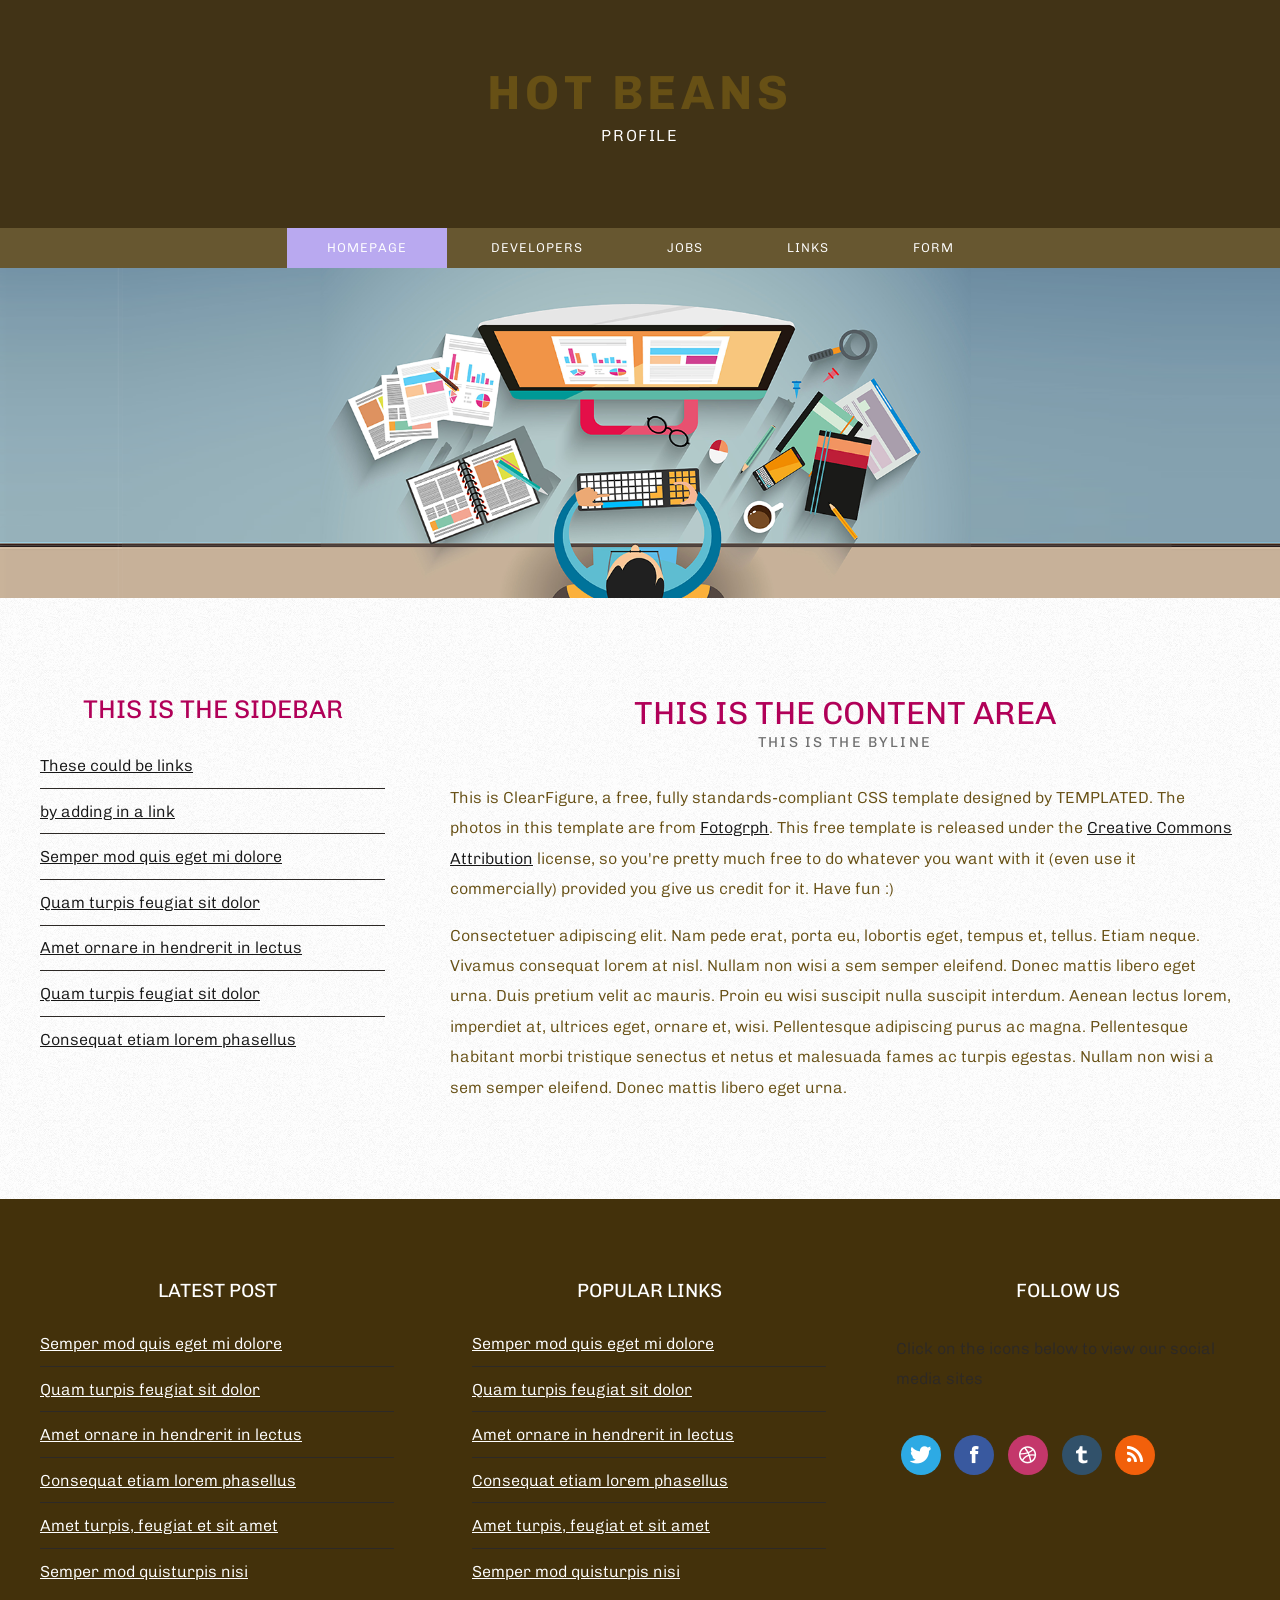
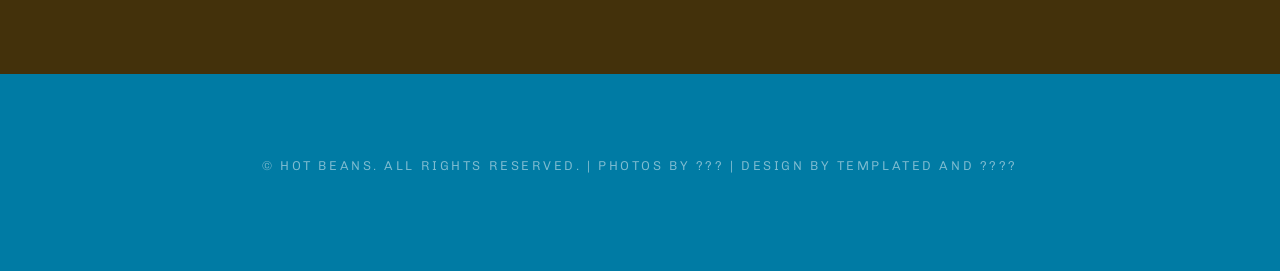
==== index.html @ 42147d0a "Add files via upload" ====
<!DOCTYPE html>
<!--
Design by TEMPLATED
http://templated.co
Released for free under the Creative Commons Attribution License

Name       : ClearFigure 
Description: A two-column, fixed-width design with dark color scheme.
Version    : 1.0
Released   : 20140310
-->
<html lang="en">
<head>
<meta http-equiv="Content-Type" content="text/html; charset=utf-8">
<title>HotBeans</title>
<meta name="keywords" content="Web Design">
<meta name="description" content="Hot Beans Website for web developers">
<link href="http://fonts.googleapis.com/css?family=Chivo:400,900" rel="stylesheet">
<link href="default.css" rel="stylesheet" type="text/css" media="all">
<link href="fonts.css" rel="stylesheet" type="text/css" media="all">
</head>
<body>
<div id="wrapper">
	<div id="header-wrapper">
		<div id="header" class="container">
			<div id="logo">
				<h1>Hot Beans</h1>
				<p>Profile</p>
			</div>
		</div>
	</div>
	<div id="menu-wrapper">
		<div id="menu" class="container">
			<ul>
				<li class="current_page_item"><a href="Developers.html">Homepage</a></li>
				<li><a href="Developers.html">Developers</a></li>
				<li><a href="Jobs.html">Jobs</a></li>
				<li><a href="Links.html">Links</a></li>
				<li><a href="Form.html">Form</a></li>
			</ul>
		</div>
		<!-- end #menu --> 
		</div>
	<div id="banner"></div>
	<div id="page" class="container">
		<div id="content">
			<div class="title">
				<h2>This is the content area</h2>
				<span class="byline">This is the byline</span> </div>
			<p>This is ClearFigure, a free, fully standards-compliant CSS template designed by TEMPLATED. The photos in this template are from <a href="http://fotogrph.com/"> Fotogrph</a>. 
				 This free template is released under the <a href="http://templated.co/license">Creative Commons Attribution</a> license, so you're pretty much free to do whatever you want with it (even use it commercially) provided you give us credit for it. Have fun :)
			</p>
			
			<p>Consectetuer adipiscing elit. Nam pede erat, porta eu, lobortis eget, tempus et, tellus. Etiam neque. Vivamus consequat lorem at nisl. Nullam non wisi a sem semper eleifend. Donec mattis libero eget urna. Duis pretium velit ac mauris. Proin eu wisi suscipit nulla suscipit interdum. Aenean lectus lorem, imperdiet at, ultrices eget, ornare et, wisi. Pellentesque adipiscing purus ac magna. Pellentesque habitant morbi tristique senectus et netus et malesuada fames ac turpis egestas.  Nullam non wisi a sem semper eleifend. Donec mattis libero eget urna. 
			</p>
		</div>
		<div id="sidebar">
			<div class="box2">
				<div class="title">
					<h2>This is the sidebar</h2>
				</div>
				<ul class="style2">
					<li><a href="#">These could be links</a></li>
					<li><a href="#">by adding in a link</a></li>
					<li><a href="#">Semper mod quis eget mi dolore</a></li>
					<li><a href="#">Quam turpis feugiat sit dolor</a></li>
					<li><a href="#">Amet ornare in hendrerit in lectus</a></li>
					<li><a href="#">Quam turpis feugiat sit dolor</a></li>
					<li><a href="#">Consequat etiam lorem phasellus</a></li>
				</ul>
			</div>
		</div>
	</div>
</div>

<div id="footer-wrapper">
	<div id="footer" class="container">
		<div id="box1">
			<div class="title">
				<h2>Latest Post</h2>
			</div>
			<ul class="style1">
				<li><a href="#">Semper mod quis eget mi dolore</a></li>
				<li><a href="#">Quam turpis feugiat sit dolor</a></li>
				<li><a href="#">Amet ornare in hendrerit in lectus</a></li>
				<li><a href="#">Consequat etiam lorem phasellus</a></li>
				<li><a href="#">Amet turpis, feugiat et sit amet</a></li>
				<li><a href="#">Semper mod quisturpis nisi</a></li>
			</ul>
		</div>
		<div id="box2">
			<div class="title">
				<h2>Popular Links</h2>
			</div>
			<ul class="style1">
				<li><a href="#">Semper mod quis eget mi dolore</a></li>
				<li><a href="#">Quam turpis feugiat sit dolor</a></li>
				<li><a href="#">Amet ornare in hendrerit in lectus</a></li>
				<li><a href="#">Consequat etiam lorem phasellus</a></li>
				<li><a href="#">Amet turpis, feugiat et sit amet</a></li>
				<li><a href="#">Semper mod quisturpis nisi</a></li>
			</ul>
		</div>
		<div id="box3">
			<div class="title">
				<h2>Follow Us</h2>
			</div>
			<p>Click on the icons below to view our social media sites</p>
			<ul class="contact">
				<li><a href="#" class="icon icon-twitter"><span>Twitter</span></a></li>
				<li><a href="#" class="icon icon-facebook"><span>Facebook</span></a></li>
				<li><a href="#" class="icon icon-dribbble"><span>Dribbble</span></a></li>
				<li><a href="#" class="icon icon-tumblr"><span>Tumblr</span></a></li>
				<li><a href="#" class="icon icon-rss"><span>Pinterest</span></a></li>
			</ul>
		</div>
	</div>
</div>

<div id="copyright" class="container">
	<p>&copy; Hot Beans. All rights reserved. | Photos by ??? | Design by TEMPLATED and ????</p>
</div>
</body>
</html>
---- default.css ----
html, body {
	height: 100%;
	
}

body {
    margin: 0px;
    padding: 0px;
    background-color: #007BA4;
    font-family: 'Chivo', sans-serif;
    font-size: 12pt;
    font-weight: 300;
    color: #675015;
}


h1, h2, h3 {
	margin: 0;
	padding: 0;
}

p, ol, ul {
	margin-top: 0px;
}

p {
	line-height: 190%;
}

a {
	color: #171717;
}

a:hover {
	text-decoration: none;
}

a img {
	border: none;
}

	.image
	{
		display: inline-block;
	}
	
		.image img
		{
			display: block;
			width: 100%;
		}

	.image-full
	{
		display: block;
		width: 100%;
		margin: 0 0 2em 0;
	}
	
	.image-left
	{
		float: left;
		margin: 0 2em 2em 0;
	}
	
	.image-centered
	{
		display: block;
		margin: 0 0 2em 0;
	}

		.image-centered img
		{
			margin: 0 auto;
			width: auto;
		}

hr {
	display: none;
}


/*********************************************************************************/
/* List Styles                                                                   */
/*********************************************************************************/

	ul.style1
	{
		margin: 0;
		padding: 0;
		list-style: none;
	}
	
	ul.style1 li
	{
		border-top: solid 1px #2D2926;
		padding: 0.80em 0;
	}
	
	ul.style1 li:first-child
	{
		border-top: 0;
		padding-top: 0;
	}

	ul.style2
	{
		margin: 0;
		padding: 0;
		list-style: none;
	}
	
	ul.style2 li
	{
		border-top: solid 1px #2D2926;
		padding: 0.80em 0;
	}
	
	ul.style2 li:first-child
	{
		border-top: 0;
		padding-top: 0;
	}

/*********************************************************************************/
/* Social Icon Styles                                                            */
/*********************************************************************************/

	ul.contact
	{
		margin: 0;
		padding: 1.5em 0em 2.5em 0em;
		list-style: none;
	}
	
	ul.contact li
	{
		display: inline-block;
		padding: 0em 0.30em;
		font-size: 1em;
	}
	
	ul.contact li span
	{
		display: none;
		margin: 0;
		padding: 0;
	}
	
	ul.contact li a
	{
		color: #FFF;
	}
	
	ul.contact li a:before
	{
		display: inline-block;
		background: #3f3f3f;
		width: 40px;
		height: 40px;
		line-height: 40px;
		border-radius: 20px;
		text-align: center;
		color: #FFFFFF;
	}
	
	ul.contact li a.icon-twitter:before { background: #2DAAE4; }
	ul.contact li a.icon-facebook:before { background: #39599F; }
	ul.contact li a.icon-dribbble:before { background: #C4376B;	}
	ul.contact li a.icon-tumblr:before { background: #31516A; }
	ul.contact li a.icon-rss:before { background: #F2600B; }


/*********************************************************************************/
/* Heading Titles                                                                */
/*********************************************************************************/

	.title
	{
    margin-bottom: 2em;
    text-transform: uppercase;
    text-align: center;
	}

	.title h2
	{
		font-weight: 400;
		font-size: 2em;
		color: #B10058;
	}
	
	.title .byline
	{
		letter-spacing: 0.15em;
		text-transform: uppercase;
		font-weight: 400;
		font-size: 0.90em;
		color: #6F6F6F;
	}

/** WRAPPER */

#wrapper {
	background: #FFFFFF url(images/bg01.png) repeat;
}

#footer-wrapper
{
	background: #0F0F0F;
}

.container {
	width: 1200px;
	margin: 0px auto;
}

.clearfix {
	clear: both;
}


/*********************************************************************************/
/* Wrappers                                                                      */
/*********************************************************************************/

#header-wrapper
{
    overflow: hidden;
    background-size: 100%;
    padding: 2em 0em 2em 0em;
    background-color: #413316;
}


/*********************************************************************************/
/* Header                                                                        */
/*********************************************************************************/

	#header 
	{
		position: relative;
		overflow: hidden;
		text-align: center;
	}

/*********************************************************************************/
/* Logo                                                                          */
/*********************************************************************************/

	#logo 
	{
		width: 500px;
		height: 100px;
		margin: 0 auto;
		padding: 2em 0em;
		text-transform: uppercase;
	}
	
	#logo h1
	{
		letter-spacing: 0.10em;
		font-size: 3em;
	}
	
	#logo p 
	{
		letter-spacing: 0.10em;
		color: #FFF;
	}
	

/*********************************************************************************/
/* Banner                                                                        */
/*********************************************************************************/

	#banner 
	{
    overflow: hidden;
    height: 330px;
    background-repeat: no-repeat;
    background-position: 0px -27px;
    background-image: url(images/banner5.png);
    background-size: cover;
	}
	
	#banner .image
	{
	}
	

/** MENU */

#menu-wrapper
{
    background-color: #675730;
    max-height: 40px;
}

#menu {
	overflow: hidden;
	height: 100px;
}

#menu ul {
    margin: 0;
    padding: 0px 0px 0px 0px;
    list-style: none;
    line-height: normal;
    text-align: center;
    max-height: 40px;
}

#menu li {
    display: inline-block;
    max-height: 40px;
}

#menu a {
    display: block;
    letter-spacing: 1px;
    padding: 0px 40px;
    text-decoration: none;
    text-align: center;
    text-transform: uppercase;
    font-size: 0.80em;
    line-height: 40px;
    border: none;
    color: #FFF;
    max-height: 40px;
}

#menu a:hover, #menu .current_page_item a {
	text-decoration: none;
}

#menu .current_page_item a {
	background: #B9A9F0;
}

/** PAGE */

#page
{
	position: relative;
	overflow: hidden;
	padding: 6em 0em 5em 0em;
}

/** CONTENT */

#content
{
	float: right;
	width: 790px;
}

/*********************************************************************************/
/* Sidebar                                                                       */
/*********************************************************************************/

	#sidebar
	{
		float: left;
		width: 345px;
	}
	
	#sidebar .title h2
	{
		font-size: 1.6em;
	}
	
	#sidebar .box1
	{
		margin-bottom: 3em;
	}


/*********************************************************************************/
/* Copyright                                                                     */
/*********************************************************************************/

	#copyright
	{
		overflow: hidden;
		padding: 5em 0em;
		text-align: center;
	}
	
	#copyright p
	{
		letter-spacing: 0.20em;
		text-align: center;
		text-transform: uppercase;
		font-size: 0.80em;
		color: rgba(255,255,255,.5);
	}
	
	#copyright a
	{
		text-decoration: none;
		color: rgba(255,255,255,.7);
	}

/*********************************************************************************/
/* Welcome                                                                       */
/*********************************************************************************/

	#welcome
	{
		overflow: hidden;
		padding: 5em 0em;
		border-bottom: 1px solid #E5E5E5;
		text-align: center;
	}
	
	#welcome h2
	{
		letter-spacing: 0.20em;
		text-transform: uppercase;
		font-size: 2.6em;
	}
	
	#welcome p
	{
		font-size: 1.3em;
	}

	#welcome .byline
	{
		display: block;
		padding: 0em 0em 1.5em 0em;
		letter-spacing: 0.15em;
		text-transform: uppercase;
		font-weight: 400;
		font-size: 1.2em;
		color: #6F6F6F;
	}

/*********************************************************************************/
/* Portfolio                                                                     */
/*********************************************************************************/

	#portfolio-wrapper
	{
		background: rgba(0,0,0,.04);
		padding: 6em 0em;
		color: rgba(255,255,255,.7);
	}
	
	#portfolio
	{
		overflow: hidden;
	}
	
	#portfolio .title h2
	{
		font-size: 1.2em;
		color: #FFF;
	}

	#portfolio .byline
	{
		font-size: 1em;
		color: #EEA7C1;
	}
	
	
	.column
	{
		width: 282px;
	}
	
.column {
    float: left;
    margin-right: 18px;
	}
	
	
/*********************************************************************************/
/* Footer                                                                        */
/*********************************************************************************/
	
	#footer-wrapper
	{
		overflow: hidden;
		padding: 5em 0em;
		background: #43310B;
	}

	#footer
	{
		color: #2D2926;
	}
	
	#footer .title h2
	{
		font-weight: 400;
		font-size: 1.2em;
		color: #FFFFFF;
	}

	#footer .title
	{
		border-color: #2D2926 !important;
	}
	
	#footer .style1 li
	{
		border-color: #2D2926 !important;
	}
	
	#footer .style1 a
	{
		font-size:1em;
		color: #FFFFFF;
	}
	
	#box1
	{
		float: left;
		width: 354px;
		margin-right: 24px;
		padding-right: 30px;
	}
	
	#box2
	{
		float: left;
		width: 354px;
		margin-left: 24px;
		padding-right: 30px;
	}
	
	#box3
	{
		float: right;
		width: 344px;
		padding-left: 40px;
	}

















	ul li a {
}
.column p {
    text-align: center;
}
.column .button {
    /* [disabled]text-align: center; */
    margin-left: 0px;
    position: relative;
    left: 30px;
}
---- fonts.css ----
@charset 'UTF-8';

@font-face
{
	font-family: 'FontAwesome';
	src: url('fonts/fontawesome-webfont.eot?v=3.0.1');
	src: url('fonts/fontawesome-webfont.eot?#iefix&v=3.0.1') format('embedded-opentype'),
	     url('fonts/fontawesome-webfont.woff?v=3.0.1') format('woff'),
	     url('fonts/fontawesome-webfont.ttf?v=3.0.1') format('truetype'),
	     url('fonts/fontawesome-webfont.svg#FontAwesome') format('svg');
	font-weight: normal;
	font-style: normal;
}

@font-face
{
	font-family: 'Font-Awesome-Social';
	src: url('fonts/fontawesome-social-webfont.eot');
	src: url('fonts/fontawesome-social-webfont.eot?#iefix') format('embedded-opentype'),
	     url('fonts/fontawesome-social-webfont.woff') format('woff'),
		 url('fonts/fontawesome-social-webfont.ttf') format('truetype'),
		 url('fonts/fontawesome-social-webfont.svg#Font-Awesome-More') format('svg');
	font-weight: normal;
	font-style: normal;
}

/*********************************************************************************/
/* Icons                                                                         */
/*********************************************************************************/

	/*
		Powered by:
		
		Font Awesome (http://fortawesome.github.com/Font-Awesome/)
		Font Awesome More (http://gregoryloucas.github.com/Font-Awesome-More/)
	*/

	.icon
	{
		text-decoration: none;
	}

		.icon:before
		{
			font-size: 1.25em;
			text-decoration: none;
			font-family: FontAwesome;
			font-weight: normal;
			font-style: normal;
			-webkit-text-rendering: optimizeLegibility;
			-moz-text-rendering: optimizeLegibility;
			-ms-text-rendering: optimizeLegibility;
			-o-text-rendering: optimizeLegibility;
			text-rendering: optimizeLegibility;
			-webkit-font-smoothing: antialiased;
			-moz-font-smoothing: antialiased;
			-ms-font-smoothing: antialiased;
			-o-font-smoothing: antialiased;
			font-smoothing: antialiased;
			-webkit-font-feature-settings: "liga" 1, "dlig" 1;
			-moz-font-feature-settings: "liga=1, dlig=1";
			-ms-font-feature-settings: "liga" 1, "dlig" 1;
			-o-font-feature-settings: "liga" 1, "dlig" 1;
			font-feature-settings: "liga" 1, "dlig" 1;
		}

		.icon-glass:before                { content: "\f000"; }
		.icon-music:before                { content: "\f001"; }
		.icon-search:before               { content: "\f002"; }
		.icon-envelope:before             { content: "\f003"; }
		.icon-heart:before                { content: "\f004"; }
		.icon-star:before                 { content: "\f005"; }
		.icon-star-empty:before           { content: "\f006"; }
		.icon-user:before                 { content: "\f007"; }
		.icon-film:before                 { content: "\f008"; }
		.icon-th-large:before             { content: "\f009"; }
		.icon-th:before                   { content: "\f00a"; }
		.icon-th-list:before              { content: "\f00b"; }
		.icon-ok:before                   { content: "\f00c"; }
		.icon-remove:before               { content: "\f00d"; }
		.icon-zoom-in:before              { content: "\f00e"; }

		.icon-zoom-out:before             { content: "\f010"; }
		.icon-off:before                  { content: "\f011"; }
		.icon-signal:before               { content: "\f012"; }
		.icon-cog:before                  { content: "\f013"; }
		.icon-trash:before                { content: "\f014"; }
		.icon-home:before                 { content: "\f015"; }
		.icon-file:before                 { content: "\f016"; }
		.icon-time:before                 { content: "\f017"; }
		.icon-road:before                 { content: "\f018"; }
		.icon-download-alt:before         { content: "\f019"; }
		.icon-download:before             { content: "\f01a"; }
		.icon-upload:before               { content: "\f01b"; }
		.icon-inbox:before                { content: "\f01c"; }
		.icon-play-circle:before          { content: "\f01d"; }
		.icon-repeat:before               { content: "\f01e"; }

		/* \f020 doesn't work in Safari. all shifted one down */
		.icon-refresh:before              { content: "\f021"; }
		.icon-list-alt:before             { content: "\f022"; }
		.icon-lock:before                 { content: "\f023"; }
		.icon-flag:before                 { content: "\f024"; }
		.icon-headphones:before           { content: "\f025"; }
		.icon-volume-off:before           { content: "\f026"; }
		.icon-volume-down:before          { content: "\f027"; }
		.icon-volume-up:before            { content: "\f028"; }
		.icon-qrcode:before               { content: "\f029"; }
		.icon-barcode:before              { content: "\f02a"; }
		.icon-tag:before                  { content: "\f02b"; }
		.icon-tags:before                 { content: "\f02c"; }
		.icon-book:before                 { content: "\f02d"; }
		.icon-bookmark:before             { content: "\f02e"; }
		.icon-print:before                { content: "\f02f"; }

		.icon-camera:before               { content: "\f030"; }
		.icon-font:before                 { content: "\f031"; }
		.icon-bold:before                 { content: "\f032"; }
		.icon-italic:before               { content: "\f033"; }
		.icon-text-height:before          { content: "\f034"; }
		.icon-text-width:before           { content: "\f035"; }
		.icon-align-left:before           { content: "\f036"; }
		.icon-align-center:before         { content: "\f037"; }
		.icon-align-right:before          { content: "\f038"; }
		.icon-align-justify:before        { content: "\f039"; }
		.icon-list:before                 { content: "\f03a"; }
		.icon-indent-left:before          { content: "\f03b"; }
		.icon-indent-right:before         { content: "\f03c"; }
		.icon-facetime-video:before       { content: "\f03d"; }
		.icon-picture:before              { content: "\f03e"; }

		.icon-pencil:before               { content: "\f040"; }
		.icon-map-marker:before           { content: "\f041"; }
		.icon-adjust:before               { content: "\f042"; }
		.icon-tint:before                 { content: "\f043"; }
		.icon-edit:before                 { content: "\f044"; }
		.icon-share:before                { content: "\f045"; }
		.icon-check:before                { content: "\f046"; }
		.icon-move:before                 { content: "\f047"; }
		.icon-step-backward:before        { content: "\f048"; }
		.icon-fast-backward:before        { content: "\f049"; }
		.icon-backward:before             { content: "\f04a"; }
		.icon-play:before                 { content: "\f04b"; }
		.icon-pause:before                { content: "\f04c"; }
		.icon-stop:before                 { content: "\f04d"; }
		.icon-forward:before              { content: "\f04e"; }

		.icon-fast-forward:before         { content: "\f050"; }
		.icon-step-forward:before         { content: "\f051"; }
		.icon-eject:before                { content: "\f052"; }
		.icon-chevron-left:before         { content: "\f053"; }
		.icon-chevron-right:before        { content: "\f054"; }
		.icon-plus-sign:before            { content: "\f055"; }
		.icon-minus-sign:before           { content: "\f056"; }
		.icon-remove-sign:before          { content: "\f057"; }
		.icon-ok-sign:before              { content: "\f058"; }
		.icon-question-sign:before        { content: "\f059"; }
		.icon-info-sign:before            { content: "\f05a"; }
		.icon-screenshot:before           { content: "\f05b"; }
		.icon-remove-circle:before        { content: "\f05c"; }
		.icon-ok-circle:before            { content: "\f05d"; }
		.icon-ban-circle:before           { content: "\f05e"; }

		.icon-arrow-left:before           { content: "\f060"; }
		.icon-arrow-right:before          { content: "\f061"; }
		.icon-arrow-up:before             { content: "\f062"; }
		.icon-arrow-down:before           { content: "\f063"; }
		.icon-share-alt:before            { content: "\f064"; }
		.icon-resize-full:before          { content: "\f065"; }
		.icon-resize-small:before         { content: "\f066"; }
		.icon-plus:before                 { content: "\f067"; }
		.icon-minus:before                { content: "\f068"; }
		.icon-asterisk:before             { content: "\f069"; }
		.icon-exclamation-sign:before     { content: "\f06a"; }
		.icon-gift:before                 { content: "\f06b"; }
		.icon-leaf:before                 { content: "\f06c"; }
		.icon-fire:before                 { content: "\f06d"; }
		.icon-eye-open:before             { content: "\f06e"; }

		.icon-eye-close:before            { content: "\f070"; }
		.icon-warning-sign:before         { content: "\f071"; }
		.icon-plane:before                { content: "\f072"; }
		.icon-calendar:before             { content: "\f073"; }
		.icon-random:before               { content: "\f074"; }
		.icon-comment:before              { content: "\f075"; }
		.icon-magnet:before               { content: "\f076"; }
		.icon-chevron-up:before           { content: "\f077"; }
		.icon-chevron-down:before         { content: "\f078"; }
		.icon-retweet:before              { content: "\f079"; }
		.icon-shopping-cart:before        { content: "\f07a"; }
		.icon-folder-close:before         { content: "\f07b"; }
		.icon-folder-open:before          { content: "\f07c"; }
		.icon-resize-vertical:before      { content: "\f07d"; }
		.icon-resize-horizontal:before    { content: "\f07e"; }

		.icon-bar-chart:before            { content: "\f080"; }
		.icon-twitter-sign:before         { content: "\f081"; }
		.icon-facebook-sign:before        { content: "\f082"; }
		.icon-camera-retro:before         { content: "\f083"; }
		.icon-key:before                  { content: "\f084"; }
		.icon-cogs:before                 { content: "\f085"; }
		.icon-comments:before             { content: "\f086"; }
		.icon-thumbs-up:before            { content: "\f087"; }
		.icon-thumbs-down:before          { content: "\f088"; }
		.icon-star-half:before            { content: "\f089"; }
		.icon-heart-empty:before          { content: "\f08a"; }
		.icon-signout:before              { content: "\f08b"; }
		.icon-linkedin-sign:before        { content: "\f08c"; }
		.icon-pushpin:before              { content: "\f08d"; }
		.icon-external-link:before        { content: "\f08e"; }

		.icon-signin:before               { content: "\f090"; }
		.icon-trophy:before               { content: "\f091"; }
		.icon-github-sign:before          { content: "\f092"; }
		.icon-upload-alt:before           { content: "\f093"; }
		.icon-lemon:before                { content: "\f094"; }
		.icon-phone:before                { content: "\f095"; }
		.icon-check-empty:before          { content: "\f096"; }
		.icon-bookmark-empty:before       { content: "\f097"; }
		.icon-phone-sign:before           { content: "\f098"; }
		.icon-twitter:before              { content: "\f099"; }
		.icon-facebook:before             { content: "\f09a"; }
		.icon-github:before               { content: "\f09b"; }
		.icon-unlock:before               { content: "\f09c"; }
		.icon-credit-card:before          { content: "\f09d"; }
		.icon-rss:before                  { content: "\f09e"; }

		.icon-hdd:before                  { content: "\f0a0"; }
		.icon-bullhorn:before             { content: "\f0a1"; }
		.icon-bell:before                 { content: "\f0a2"; }
		.icon-certificate:before          { content: "\f0a3"; }
		.icon-hand-right:before           { content: "\f0a4"; }
		.icon-hand-left:before            { content: "\f0a5"; }
		.icon-hand-up:before              { content: "\f0a6"; }
		.icon-hand-down:before            { content: "\f0a7"; }
		.icon-circle-arrow-left:before    { content: "\f0a8"; }
		.icon-circle-arrow-right:before   { content: "\f0a9"; }
		.icon-circle-arrow-up:before      { content: "\f0aa"; }
		.icon-circle-arrow-down:before    { content: "\f0ab"; }
		.icon-globe:before                { content: "\f0ac"; }
		.icon-wrench:before               { content: "\f0ad"; }
		.icon-tasks:before                { content: "\f0ae"; }

		.icon-filter:before               { content: "\f0b0"; }
		.icon-briefcase:before            { content: "\f0b1"; }
		.icon-fullscreen:before           { content: "\f0b2"; }

		.icon-group:before                { content: "\f0c0"; }
		.icon-link:before                 { content: "\f0c1"; }
		.icon-cloud:before                { content: "\f0c2"; }
		.icon-beaker:before               { content: "\f0c3"; }
		.icon-cut:before                  { content: "\f0c4"; }
		.icon-copy:before                 { content: "\f0c5"; }
		.icon-paper-clip:before           { content: "\f0c6"; }
		.icon-save:before                 { content: "\f0c7"; }
		.icon-sign-blank:before           { content: "\f0c8"; }
		.icon-reorder:before              { content: "\f0c9"; }
		.icon-list-ul:before              { content: "\f0ca"; }
		.icon-list-ol:before              { content: "\f0cb"; }
		.icon-strikethrough:before        { content: "\f0cc"; }
		.icon-underline:before            { content: "\f0cd"; }
		.icon-table:before                { content: "\f0ce"; }

		.icon-magic:before                { content: "\f0d0"; }
		.icon-truck:before                { content: "\f0d1"; }
		.icon-pinterest:before            { content: "\f0d2"; }
		.icon-pinterest-sign:before       { content: "\f0d3"; }
		.icon-google-plus-sign:before     { content: "\f0d4"; }
		.icon-google-plus:before          { content: "\f0d5"; }
		.icon-money:before                { content: "\f0d6"; }
		.icon-caret-down:before           { content: "\f0d7"; }
		.icon-caret-up:before             { content: "\f0d8"; }
		.icon-caret-left:before           { content: "\f0d9"; }
		.icon-caret-right:before          { content: "\f0da"; }
		.icon-columns:before              { content: "\f0db"; }
		.icon-sort:before                 { content: "\f0dc"; }
		.icon-sort-down:before            { content: "\f0dd"; }
		.icon-sort-up:before              { content: "\f0de"; }

		.icon-envelope-alt:before         { content: "\f0e0"; }
		.icon-linkedin:before             { content: "\f0e1"; }
		.icon-undo:before                 { content: "\f0e2"; }
		.icon-legal:before                { content: "\f0e3"; }
		.icon-dashboard:before            { content: "\f0e4"; }
		.icon-comment-alt:before          { content: "\f0e5"; }
		.icon-comments-alt:before         { content: "\f0e6"; }
		.icon-bolt:before                 { content: "\f0e7"; }
		.icon-sitemap:before              { content: "\f0e8"; }
		.icon-umbrella:before             { content: "\f0e9"; }
		.icon-paste:before                { content: "\f0ea"; }
		.icon-lightbulb:before            { content: "\f0eb"; }
		.icon-exchange:before             { content: "\f0ec"; }
		.icon-cloud-download:before       { content: "\f0ed"; }
		.icon-cloud-upload:before         { content: "\f0ee"; }

		.icon-user-md:before              { content: "\f0f0"; }
		.icon-stethoscope:before          { content: "\f0f1"; }
		.icon-suitcase:before             { content: "\f0f2"; }
		.icon-bell-alt:before             { content: "\f0f3"; }
		.icon-coffee:before               { content: "\f0f4"; }
		.icon-food:before                 { content: "\f0f5"; }
		.icon-file-alt:before             { content: "\f0f6"; }
		.icon-building:before             { content: "\f0f7"; }
		.icon-hospital:before             { content: "\f0f8"; }
		.icon-ambulance:before            { content: "\f0f9"; }
		.icon-medkit:before               { content: "\f0fa"; }
		.icon-fighter-jet:before          { content: "\f0fb"; }
		.icon-beer:before                 { content: "\f0fc"; }
		.icon-h-sign:before               { content: "\f0fd"; }
		.icon-plus-sign-alt:before        { content: "\f0fe"; }

		.icon-double-angle-left:before    { content: "\f100"; }
		.icon-double-angle-right:before   { content: "\f101"; }
		.icon-double-angle-up:before      { content: "\f102"; }
		.icon-double-angle-down:before    { content: "\f103"; }
		.icon-angle-left:before           { content: "\f104"; }
		.icon-angle-right:before          { content: "\f105"; }
		.icon-angle-up:before             { content: "\f106"; }
		.icon-angle-down:before           { content: "\f107"; }
		.icon-desktop:before              { content: "\f108"; }
		.icon-laptop:before               { content: "\f109"; }
		.icon-tablet:before               { content: "\f10a"; }
		.icon-mobile-phone:before         { content: "\f10b"; }
		.icon-circle-blank:before         { content: "\f10c"; }
		.icon-quote-left:before           { content: "\f10d"; }
		.icon-quote-right:before          { content: "\f10e"; }

		.icon-spinner:before              { content: "\f110"; }
		.icon-circle:before               { content: "\f111"; }
		.icon-reply:before                { content: "\f112"; }
		.icon-github-alt:before           { content: "\f113"; }
		.icon-folder-close-alt:before     { content: "\f114"; }
		.icon-folder-open-alt:before      { content: "\f115"; }

		.icon-blogger-sign:before,.icon-blogger:before,.icon-delicious:before,.icon-dribbble-sign:before,.icon-dribbble:before,.icon-dropbox:before,.icon-drupal:before,.icon-evernote-sign:before,.icon-evernote:before,.icon-flickr-sign:before,.icon-flickr:before,.icon-forrst-sign:before,.icon-forrst:before,.icon-foursquare-sign:before,.icon-foursquare:before,.icon-git-fork:before,.icon-hacker-news:before,.icon-instagram:before,.icon-lastfm-sign:before,.icon-lastfm:before,.icon-paypal:before,.icon-picasa-sign:before,.icon-picasa:before,.icon-reddit:before,.icon-share-this-sign:before,.icon-share-this:before,.icon-skype:before,.icon-soundcloud:before,.icon-spotify:before,.icon-stack-overflow:before,.icon-tumblr-sign:before,.icon-tumblr:before,.icon-vimeo-sign:before,.icon-vimeo:before,.icon-wordpress-sign:before,.icon-wordpress:before,.icon-yelp-sign:before,.icon-yelp:before,.icon-youtube-sign:before,.icon-youtube:before              {font-family:'Font-Awesome-Social'; }

		.icon-dropbox:before              { content: "\f300"; }
		.icon-drupal:before               { content: "\f301"; }
		.icon-git-fork:before             { content: "\f302"; }
		.icon-instagram:before            { content: "\f303"; }
		.icon-share-this-sign:before      { content: "\f304"; }
		.icon-share-this:before           { content: "\f305"; }
		.icon-foursquare-sign:before      { content: "\f306"; }
		.icon-foursquare:before           { content: "\f307"; }
		.icon-hacker-news:before          { content: "\f308"; }
		.icon-skype:before                { content: "\f309"; }
		.icon-spotify:before              { content: "\f30a"; }
		.icon-soundcloud:before           { content: "\f30b"; }
		.icon-paypal:before               { content: "\f30c"; }
		.icon-youtube-sign:before         { content: "\f30d"; }
		.icon-youtube:before              { content: "\f30e"; }
		.icon-reddit:before               { content: "\f30f"; }
		.icon-blogger-sign:before         { content: "\f310"; }
		.icon-blogger:before              { content: "\f311"; }
		.icon-dribbble-sign:before        { content: "\f312"; }
		.icon-dribbble:before             { content: "\f313"; }
		.icon-evernote-sign:before        { content: "\f314"; }
		.icon-evernote:before             { content: "\f315"; }
		.icon-flickr-sign:before          { content: "\f316"; }
		.icon-flickr:before               { content: "\f317"; }
		.icon-forrst-sign:before          { content: "\f318"; }
		.icon-forrst:before               { content: "\f319"; }
		.icon-delicious:before            { content: "\f31a"; }
		.icon-lastfm-sign:before          { content: "\f31b"; }
		.icon-lastfm:before               { content: "\f31c"; }
		.icon-picasa-sign:before          { content: "\f31d"; }
		.icon-picasa:before               { content: "\f31e"; }
		.icon-stack-overflow:before       { content: "\f320"; }
		.icon-tumblr-sign:before          { content: "\f321"; }
		.icon-tumblr:before               { content: "\f322"; }
		.icon-vimeo-sign:before           { content: "\f323"; }
		.icon-vimeo:before                { content: "\f324"; }
		.icon-wordpress-sign:before       { content: "\f325"; }
		.icon-wordpress:before            { content: "\f326"; }
		.icon-yelp-sign:before            { content: "\f327"; }
		.icon-yelp:before                 { content: "\f328"; }
		.icon-cloud-upload:before		  { content: "\f0ee"; }
		.icon-cloud-download:before		  { content: "\f0ed"; }
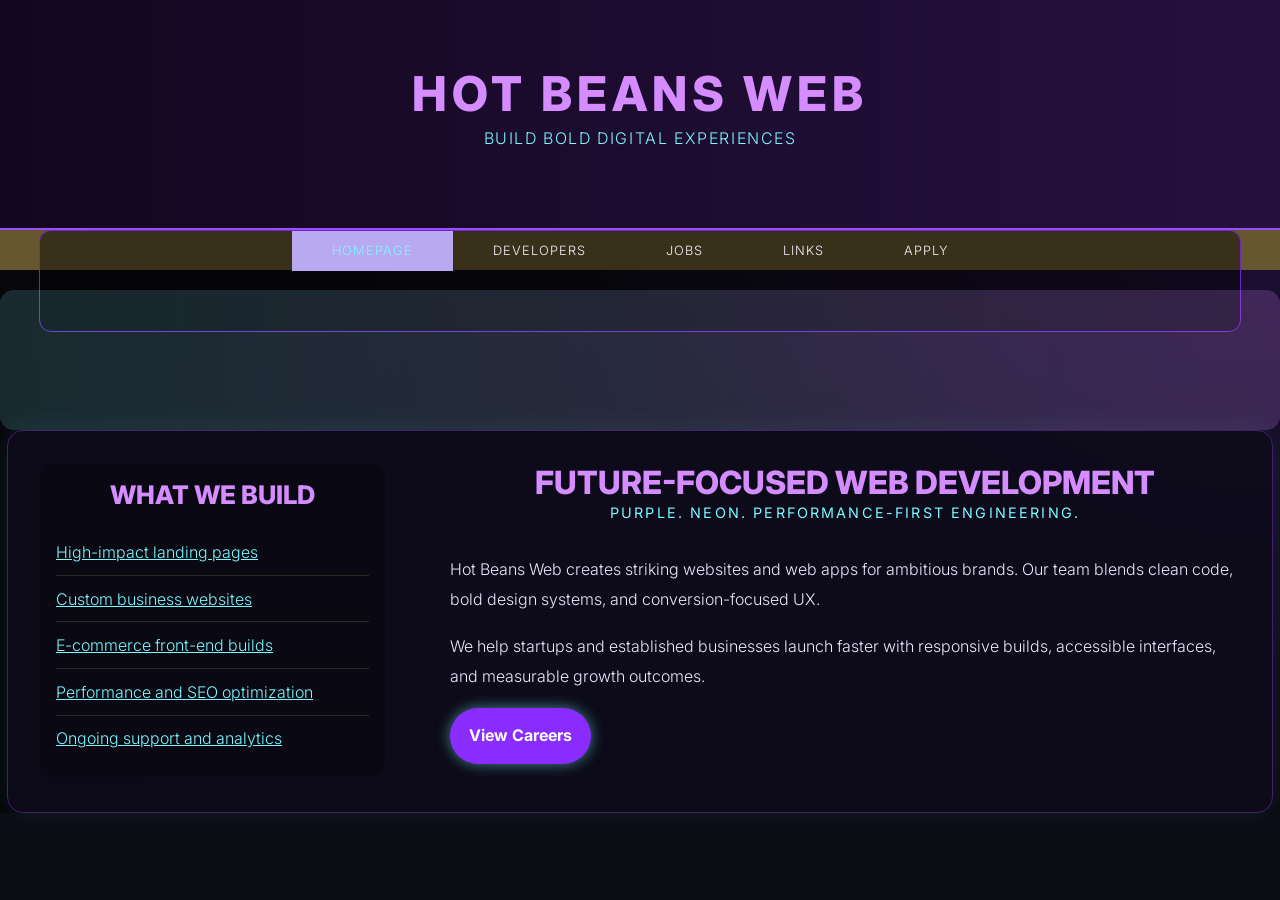
==== commit 14088999: "Redesign site with neon purple theme and move apply form page" ====
--- a/index.html
+++ b/index.html
@@ -1,124 +1,32 @@
-<!DOCTYPE html>
-<!--
-Design by TEMPLATED
-http://templated.co
-Released for free under the Creative Commons Attribution License
-
-Name       : ClearFigure 
-Description: A two-column, fixed-width design with dark color scheme.
-Version    : 1.0
-Released   : 20140310
--->
-<html lang="en">
-<head>
-<meta http-equiv="Content-Type" content="text/html; charset=utf-8">
-<title>HotBeans</title>
-<meta name="keywords" content="Web Design">
-<meta name="description" content="Hot Beans Website for web developers">
-<link href="http://fonts.googleapis.com/css?family=Chivo:400,900" rel="stylesheet">
-<link href="default.css" rel="stylesheet" type="text/css" media="all">
-<link href="fonts.css" rel="stylesheet" type="text/css" media="all">
-</head>
-<body>
-<div id="wrapper">
-	<div id="header-wrapper">
-		<div id="header" class="container">
-			<div id="logo">
-				<h1>Hot Beans</h1>
-				<p>Profile</p>
-			</div>
-		</div>
-	</div>
-	<div id="menu-wrapper">
-		<div id="menu" class="container">
-			<ul>
-				<li class="current_page_item"><a href="Developers.html">Homepage</a></li>
-				<li><a href="Developers.html">Developers</a></li>
-				<li><a href="Jobs.html">Jobs</a></li>
-				<li><a href="Links.html">Links</a></li>
-				<li><a href="Form.html">Form</a></li>
-			</ul>
-		</div>
-		<!-- end #menu --> 
-		</div>
-	<div id="banner"></div>
-	<div id="page" class="container">
-		<div id="content">
-			<div class="title">
-				<h2>This is the content area</h2>
-				<span class="byline">This is the byline</span> </div>
-			<p>This is ClearFigure, a free, fully standards-compliant CSS template designed by TEMPLATED. The photos in this template are from <a href="http://fotogrph.com/"> Fotogrph</a>. 
-				 This free template is released under the <a href="http://templated.co/license">Creative Commons Attribution</a> license, so you're pretty much free to do whatever you want with it (even use it commercially) provided you give us credit for it. Have fun :)
-			</p>
-			
-			<p>Consectetuer adipiscing elit. Nam pede erat, porta eu, lobortis eget, tempus et, tellus. Etiam neque. Vivamus consequat lorem at nisl. Nullam non wisi a sem semper eleifend. Donec mattis libero eget urna. Duis pretium velit ac mauris. Proin eu wisi suscipit nulla suscipit interdum. Aenean lectus lorem, imperdiet at, ultrices eget, ornare et, wisi. Pellentesque adipiscing purus ac magna. Pellentesque habitant morbi tristique senectus et netus et malesuada fames ac turpis egestas.  Nullam non wisi a sem semper eleifend. Donec mattis libero eget urna. 
-			</p>
-		</div>
-		<div id="sidebar">
-			<div class="box2">
-				<div class="title">
-					<h2>This is the sidebar</h2>
-				</div>
-				<ul class="style2">
-					<li><a href="#">These could be links</a></li>
-					<li><a href="#">by adding in a link</a></li>
-					<li><a href="#">Semper mod quis eget mi dolore</a></li>
-					<li><a href="#">Quam turpis feugiat sit dolor</a></li>
-					<li><a href="#">Amet ornare in hendrerit in lectus</a></li>
-					<li><a href="#">Quam turpis feugiat sit dolor</a></li>
-					<li><a href="#">Consequat etiam lorem phasellus</a></li>
-				</ul>
-			</div>
-		</div>
-	</div>
-</div>
-
-<div id="footer-wrapper">
-	<div id="footer" class="container">
-		<div id="box1">
-			<div class="title">
-				<h2>Latest Post</h2>
-			</div>
-			<ul class="style1">
-				<li><a href="#">Semper mod quis eget mi dolore</a></li>
-				<li><a href="#">Quam turpis feugiat sit dolor</a></li>
-				<li><a href="#">Amet ornare in hendrerit in lectus</a></li>
-				<li><a href="#">Consequat etiam lorem phasellus</a></li>
-				<li><a href="#">Amet turpis, feugiat et sit amet</a></li>
-				<li><a href="#">Semper mod quisturpis nisi</a></li>
-			</ul>
-		</div>
-		<div id="box2">
-			<div class="title">
-				<h2>Popular Links</h2>
-			</div>
-			<ul class="style1">
-				<li><a href="#">Semper mod quis eget mi dolore</a></li>
-				<li><a href="#">Quam turpis feugiat sit dolor</a></li>
-				<li><a href="#">Amet ornare in hendrerit in lectus</a></li>
-				<li><a href="#">Consequat etiam lorem phasellus</a></li>
-				<li><a href="#">Amet turpis, feugiat et sit amet</a></li>
-				<li><a href="#">Semper mod quisturpis nisi</a></li>
-			</ul>
-		</div>
-		<div id="box3">
-			<div class="title">
-				<h2>Follow Us</h2>
-			</div>
-			<p>Click on the icons below to view our social media sites</p>
-			<ul class="contact">
-				<li><a href="#" class="icon icon-twitter"><span>Twitter</span></a></li>
-				<li><a href="#" class="icon icon-facebook"><span>Facebook</span></a></li>
-				<li><a href="#" class="icon icon-dribbble"><span>Dribbble</span></a></li>
-				<li><a href="#" class="icon icon-tumblr"><span>Tumblr</span></a></li>
-				<li><a href="#" class="icon icon-rss"><span>Pinterest</span></a></li>
-			</ul>
-		</div>
-	</div>
-</div>
-
-<div id="copyright" class="container">
-	<p>&copy; Hot Beans. All rights reserved. | Photos by ??? | Design by TEMPLATED and ????</p>
-</div>
-</body>
-</html>
+<!DOCTYPE html>
+<html lang="en">
+<head>
+<meta http-equiv="Content-Type" content="text/html; charset=utf-8">
+<title>Hot Beans Web</title>
+<meta name="keywords" content="Web Design, Developer Careers">
+<meta name="description" content="Hot Beans Web - web development company and careers.">
+<link href="https://fonts.googleapis.com/css2?family=Inter:wght@400;600;700;800&display=swap" rel="stylesheet">
+<link href="default.css" rel="stylesheet" type="text/css" media="all">
+<link href="fonts.css" rel="stylesheet" type="text/css" media="all">
+</head>
+<body>
+<div id="wrapper">
+<div id="header-wrapper"><div id="header" class="container"><div id="logo"><h1>Hot Beans Web</h1><p>build bold digital experiences</p></div></div></div>
+<div id="menu-wrapper"><div id="menu" class="container"><ul>
+<li class="current_page_item"><a href="index.html">Homepage</a></li><li><a href="Developers.html">Developers</a></li><li><a href="Jobs.html">Jobs</a></li><li><a href="Links.html">Links</a></li><li><a href="Form.html">Apply</a></li>
+</ul></div></div>
+<div id="banner"></div>
+<div id="page" class="container">
+<div id="content">
+<div class="title"><h2>Future-Focused Web Development</h2><span class="byline">Purple. Neon. Performance-first engineering.</span></div>
+<p>Hot Beans Web creates striking websites and web apps for ambitious brands. Our team blends clean code, bold design systems, and conversion-focused UX.</p>
+<p>We help startups and established businesses launch faster with responsive builds, accessible interfaces, and measurable growth outcomes.</p>
+<p><a class="neon-btn" href="Jobs.html">View Careers</a></p>
+</div>
+<div id="sidebar"><div class="box2"><div class="title"><h2>What We Build</h2></div><ul class="style2">
+<li><a href="#">High-impact landing pages</a></li><li><a href="#">Custom business websites</a></li><li><a href="#">E-commerce front-end builds</a></li><li><a href="#">Performance and SEO optimization</a></li><li><a href="#">Ongoing support and analytics</a></li>
+</ul></div></div>
+</div>
+</div>
+</body>
+</html>
--- a/default.css
+++ b/default.css
@@ -565,3 +565,86 @@
     position: relative;
     left: 30px;
 }
+
+.job-card {
+    background: #ffffff;
+    border: 1px solid #e6e6e6;
+    border-left: 6px solid #b10058;
+    border-radius: 10px;
+    padding: 1.2em;
+    margin-bottom: 1em;
+    box-shadow: 0 8px 22px rgba(0,0,0,0.08);
+}
+
+.application-form {
+    margin-top: 2em;
+    background: linear-gradient(160deg, #f8fbff, #eef7ff);
+    border: 1px solid #cfe2f7;
+    border-radius: 12px;
+    padding: 1.5em;
+}
+
+.application-form h3 {
+    margin-bottom: 1em;
+    color: #163453;
+}
+
+.application-form label {
+    display: block;
+    margin: 0.7em 0 0.35em;
+    font-weight: 700;
+    color: #10263b;
+}
+
+.application-form input,
+.application-form select,
+.application-form textarea {
+    width: 100%;
+    padding: 0.7em;
+    border: 1px solid #b9c8d8;
+    border-radius: 8px;
+    box-sizing: border-box;
+    font-size: 1em;
+    font-family: 'Chivo', sans-serif;
+}
+
+.application-form button {
+    margin-top: 1em;
+    background: #b10058;
+    color: #fff;
+    border: none;
+    border-radius: 8px;
+    padding: 0.8em 1.2em;
+    font-weight: 700;
+    cursor: pointer;
+}
+
+.application-form button:hover {
+    background: #8d0047;
+}
+
+body {
+    background: #0b0b14;
+    color: #e9e9ff;
+    font-family: 'Inter', 'Chivo', sans-serif;
+}
+#wrapper { background: radial-gradient(circle at top right, #251042 0%, #0b0b14 48%, #050509 100%); }
+#header-wrapper { background: linear-gradient(90deg, #13071f, #26103f); border-bottom: 2px solid #9d4dff; }
+#logo h1, .title h2 { color: #d48cff; font-weight: 800; }
+#logo p, .title .byline { color: #7cf9ff; }
+#menu { background: rgba(0,0,0,0.45); border: 1px solid #6f26c9; border-radius: 12px; }
+#menu a { color: #f6f2ff; }
+#menu .current_page_item a { color: #7cf9ff; }
+#banner { background: linear-gradient(90deg, rgba(124,249,255,0.15), rgba(212,140,255,0.2)); height: 140px; border-radius: 14px; margin-top: 20px; }
+#page { background: rgba(14,11,27,0.92); border: 1px solid #41206e; border-radius: 16px; padding: 2em; box-shadow: 0 0 30px rgba(124,249,255,0.08); }
+a { color: #7cf9ff; }
+.style2 li, .style1 li { border-color: #362153; }
+.box2 { background: rgba(0,0,0,0.25); padding: 1em; border-radius: 12px; }
+.neon-btn { display:inline-block; background:#8a2cff; color:#fff; padding:0.8em 1.2em; border-radius:999px; text-decoration:none; font-weight:700; box-shadow:0 0 14px rgba(124,249,255,0.5); }
+.neon-btn:hover { background:#aa57ff; }
+.job-card { background: rgba(24,16,44,0.95); border:1px solid #5f2fa1; border-left:6px solid #7cf9ff; color:#efeaff; }
+.application-form { background: rgba(20,12,36,0.95); border:1px solid #6f26c9; }
+.application-form label { color: #d2bcff; }
+.application-form input, .application-form select, .application-form textarea { background:#120c22; color:#f4eeff; border:1px solid #4f2d7f; }
+.application-form button { background:#7cf9ff; color:#190f2c; }
+.application-form button:hover { background:#b1fbff; }
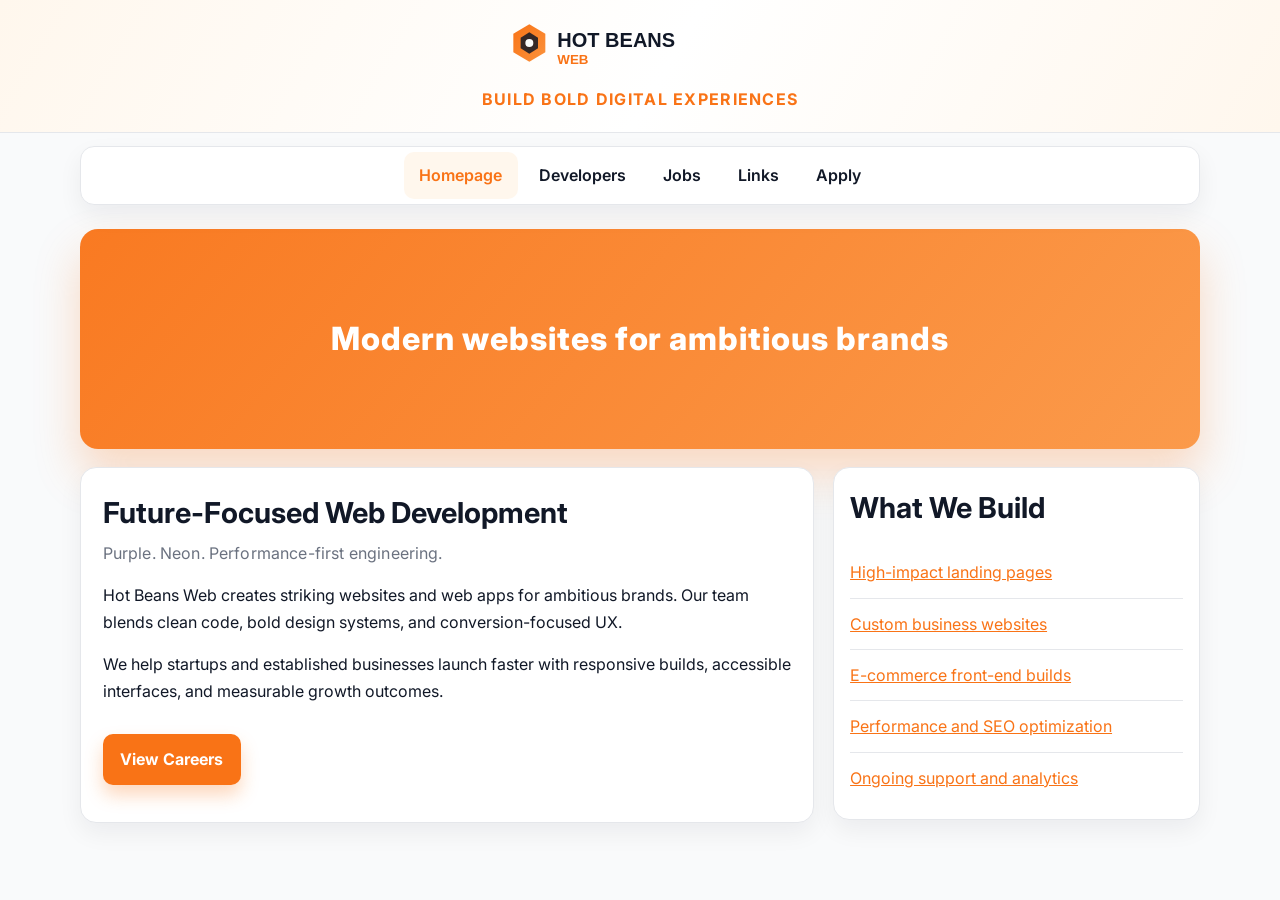
==== commit 738ffd50: "Add custom SVG branding and further modernize UI polish" ====
--- a/index.html
+++ b/index.html
@@ -8,10 +8,11 @@
 <link href="https://fonts.googleapis.com/css2?family=Inter:wght@400;600;700;800&display=swap" rel="stylesheet">
 <link href="default.css" rel="stylesheet" type="text/css" media="all">
 <link href="fonts.css" rel="stylesheet" type="text/css" media="all">
+<link rel="icon" type="image/svg+xml" href="images/hotbeans-icon.svg">
 </head>
 <body>
 <div id="wrapper">
-<div id="header-wrapper"><div id="header" class="container"><div id="logo"><h1>Hot Beans Web</h1><p>build bold digital experiences</p></div></div></div>
+<div id="header-wrapper"><div id="header" class="container"><div id="logo"><h1><img src="images/hotbeans-logo.svg" alt="Hot Beans Web logo" class="brand-logo"></h1><p>build bold digital experiences</p></div></div></div>
 <div id="menu-wrapper"><div id="menu" class="container"><ul>
 <li class="current_page_item"><a href="index.html">Homepage</a></li><li><a href="Developers.html">Developers</a></li><li><a href="Jobs.html">Jobs</a></li><li><a href="Links.html">Links</a></li><li><a href="Form.html">Apply</a></li>
 </ul></div></div>
--- a/default.css
+++ b/default.css
@@ -1,650 +1,144 @@
-html, body {
-	height: 100%;
-	
-}
-
-body {
-    margin: 0px;
-    padding: 0px;
-    background-color: #007BA4;
-    font-family: 'Chivo', sans-serif;
-    font-size: 12pt;
-    font-weight: 300;
-    color: #675015;
-}
-
-
-h1, h2, h3 {
-	margin: 0;
-	padding: 0;
-}
-
-p, ol, ul {
-	margin-top: 0px;
-}
-
-p {
-	line-height: 190%;
-}
-
-a {
-	color: #171717;
-}
-
-a:hover {
-	text-decoration: none;
-}
-
-a img {
-	border: none;
-}
-
-	.image
-	{
-		display: inline-block;
-	}
-	
-		.image img
-		{
-			display: block;
-			width: 100%;
-		}
-
-	.image-full
-	{
-		display: block;
-		width: 100%;
-		margin: 0 0 2em 0;
-	}
-	
-	.image-left
-	{
-		float: left;
-		margin: 0 2em 2em 0;
-	}
-	
-	.image-centered
-	{
-		display: block;
-		margin: 0 0 2em 0;
-	}
-
-		.image-centered img
-		{
-			margin: 0 auto;
-			width: auto;
-		}
-
-hr {
-	display: none;
-}
-
-
-/*********************************************************************************/
-/* List Styles                                                                   */
-/*********************************************************************************/
-
-	ul.style1
-	{
-		margin: 0;
-		padding: 0;
-		list-style: none;
-	}
-	
-	ul.style1 li
-	{
-		border-top: solid 1px #2D2926;
-		padding: 0.80em 0;
-	}
-	
-	ul.style1 li:first-child
-	{
-		border-top: 0;
-		padding-top: 0;
-	}
-
-	ul.style2
-	{
-		margin: 0;
-		padding: 0;
-		list-style: none;
-	}
-	
-	ul.style2 li
-	{
-		border-top: solid 1px #2D2926;
-		padding: 0.80em 0;
-	}
-	
-	ul.style2 li:first-child
-	{
-		border-top: 0;
-		padding-top: 0;
-	}
-
-/*********************************************************************************/
-/* Social Icon Styles                                                            */
-/*********************************************************************************/
-
-	ul.contact
-	{
-		margin: 0;
-		padding: 1.5em 0em 2.5em 0em;
-		list-style: none;
-	}
-	
-	ul.contact li
-	{
-		display: inline-block;
-		padding: 0em 0.30em;
-		font-size: 1em;
-	}
-	
-	ul.contact li span
-	{
-		display: none;
-		margin: 0;
-		padding: 0;
-	}
-	
-	ul.contact li a
-	{
-		color: #FFF;
-	}
-	
-	ul.contact li a:before
-	{
-		display: inline-block;
-		background: #3f3f3f;
-		width: 40px;
-		height: 40px;
-		line-height: 40px;
-		border-radius: 20px;
-		text-align: center;
-		color: #FFFFFF;
-	}
-	
-	ul.contact li a.icon-twitter:before { background: #2DAAE4; }
-	ul.contact li a.icon-facebook:before { background: #39599F; }
-	ul.contact li a.icon-dribbble:before { background: #C4376B;	}
-	ul.contact li a.icon-tumblr:before { background: #31516A; }
-	ul.contact li a.icon-rss:before { background: #F2600B; }
-
-
-/*********************************************************************************/
-/* Heading Titles                                                                */
-/*********************************************************************************/
-
-	.title
-	{
-    margin-bottom: 2em;
-    text-transform: uppercase;
-    text-align: center;
-	}
-
-	.title h2
-	{
-		font-weight: 400;
-		font-size: 2em;
-		color: #B10058;
-	}
-	
-	.title .byline
-	{
-		letter-spacing: 0.15em;
-		text-transform: uppercase;
-		font-weight: 400;
-		font-size: 0.90em;
-		color: #6F6F6F;
-	}
-
-/** WRAPPER */
-
-#wrapper {
-	background: #FFFFFF url(images/bg01.png) repeat;
-}
-
-#footer-wrapper
-{
-	background: #0F0F0F;
-}
-
-.container {
-	width: 1200px;
-	margin: 0px auto;
-}
-
-.clearfix {
-	clear: both;
-}
-
-
-/*********************************************************************************/
-/* Wrappers                                                                      */
-/*********************************************************************************/
-
-#header-wrapper
-{
-    overflow: hidden;
-    background-size: 100%;
-    padding: 2em 0em 2em 0em;
-    background-color: #413316;
-}
-
-
-/*********************************************************************************/
-/* Header                                                                        */
-/*********************************************************************************/
-
-	#header 
-	{
-		position: relative;
-		overflow: hidden;
-		text-align: center;
-	}
-
-/*********************************************************************************/
-/* Logo                                                                          */
-/*********************************************************************************/
-
-	#logo 
-	{
-		width: 500px;
-		height: 100px;
-		margin: 0 auto;
-		padding: 2em 0em;
-		text-transform: uppercase;
-	}
-	
-	#logo h1
-	{
-		letter-spacing: 0.10em;
-		font-size: 3em;
-	}
-	
-	#logo p 
-	{
-		letter-spacing: 0.10em;
-		color: #FFF;
-	}
-	
-
-/*********************************************************************************/
-/* Banner                                                                        */
-/*********************************************************************************/
-
-	#banner 
-	{
-    overflow: hidden;
-    height: 330px;
-    background-repeat: no-repeat;
-    background-position: 0px -27px;
-    background-image: url(images/banner5.png);
-    background-size: cover;
-	}
-	
-	#banner .image
-	{
-	}
-	
-
-/** MENU */
-
-#menu-wrapper
-{
-    background-color: #675730;
-    max-height: 40px;
-}
-
-#menu {
-	overflow: hidden;
-	height: 100px;
-}
-
-#menu ul {
-    margin: 0;
-    padding: 0px 0px 0px 0px;
-    list-style: none;
-    line-height: normal;
-    text-align: center;
-    max-height: 40px;
-}
-
-#menu li {
-    display: inline-block;
-    max-height: 40px;
-}
-
-#menu a {
-    display: block;
-    letter-spacing: 1px;
-    padding: 0px 40px;
-    text-decoration: none;
-    text-align: center;
-    text-transform: uppercase;
-    font-size: 0.80em;
-    line-height: 40px;
-    border: none;
-    color: #FFF;
-    max-height: 40px;
-}
-
-#menu a:hover, #menu .current_page_item a {
-	text-decoration: none;
-}
-
-#menu .current_page_item a {
-	background: #B9A9F0;
-}
-
-/** PAGE */
-
-#page
-{
-	position: relative;
-	overflow: hidden;
-	padding: 6em 0em 5em 0em;
-}
-
-/** CONTENT */
-
-#content
-{
-	float: right;
-	width: 790px;
-}
-
-/*********************************************************************************/
-/* Sidebar                                                                       */
-/*********************************************************************************/
-
-	#sidebar
-	{
-		float: left;
-		width: 345px;
-	}
-	
-	#sidebar .title h2
-	{
-		font-size: 1.6em;
-	}
-	
-	#sidebar .box1
-	{
-		margin-bottom: 3em;
-	}
-
-
-/*********************************************************************************/
-/* Copyright                                                                     */
-/*********************************************************************************/
-
-	#copyright
-	{
-		overflow: hidden;
-		padding: 5em 0em;
-		text-align: center;
-	}
-	
-	#copyright p
-	{
-		letter-spacing: 0.20em;
-		text-align: center;
-		text-transform: uppercase;
-		font-size: 0.80em;
-		color: rgba(255,255,255,.5);
-	}
-	
-	#copyright a
-	{
-		text-decoration: none;
-		color: rgba(255,255,255,.7);
-	}
-
-/*********************************************************************************/
-/* Welcome                                                                       */
-/*********************************************************************************/
-
-	#welcome
-	{
-		overflow: hidden;
-		padding: 5em 0em;
-		border-bottom: 1px solid #E5E5E5;
-		text-align: center;
-	}
-	
-	#welcome h2
-	{
-		letter-spacing: 0.20em;
-		text-transform: uppercase;
-		font-size: 2.6em;
-	}
-	
-	#welcome p
-	{
-		font-size: 1.3em;
-	}
-
-	#welcome .byline
-	{
-		display: block;
-		padding: 0em 0em 1.5em 0em;
-		letter-spacing: 0.15em;
-		text-transform: uppercase;
-		font-weight: 400;
-		font-size: 1.2em;
-		color: #6F6F6F;
-	}
-
-/*********************************************************************************/
-/* Portfolio                                                                     */
-/*********************************************************************************/
-
-	#portfolio-wrapper
-	{
-		background: rgba(0,0,0,.04);
-		padding: 6em 0em;
-		color: rgba(255,255,255,.7);
-	}
-	
-	#portfolio
-	{
-		overflow: hidden;
-	}
-	
-	#portfolio .title h2
-	{
-		font-size: 1.2em;
-		color: #FFF;
-	}
-
-	#portfolio .byline
-	{
-		font-size: 1em;
-		color: #EEA7C1;
-	}
-	
-	
-	.column
-	{
-		width: 282px;
-	}
-	
-.column {
-    float: left;
-    margin-right: 18px;
-	}
-	
-	
-/*********************************************************************************/
-/* Footer                                                                        */
-/*********************************************************************************/
-	
-	#footer-wrapper
-	{
-		overflow: hidden;
-		padding: 5em 0em;
-		background: #43310B;
-	}
-
-	#footer
-	{
-		color: #2D2926;
-	}
-	
-	#footer .title h2
-	{
-		font-weight: 400;
-		font-size: 1.2em;
-		color: #FFFFFF;
-	}
-
-	#footer .title
-	{
-		border-color: #2D2926 !important;
-	}
-	
-	#footer .style1 li
-	{
-		border-color: #2D2926 !important;
-	}
-	
-	#footer .style1 a
-	{
-		font-size:1em;
-		color: #FFFFFF;
-	}
-	
-	#box1
-	{
-		float: left;
-		width: 354px;
-		margin-right: 24px;
-		padding-right: 30px;
-	}
-	
-	#box2
-	{
-		float: left;
-		width: 354px;
-		margin-left: 24px;
-		padding-right: 30px;
-	}
-	
-	#box3
-	{
-		float: right;
-		width: 344px;
-		padding-left: 40px;
-	}
-
-
-
-
-
-
-
-
-
-
-
-
-
-
-
-
-
-	ul li a {
-}
-.column p {
-    text-align: center;
-}
-.column .button {
-    /* [disabled]text-align: center; */
-    margin-left: 0px;
-    position: relative;
-    left: 30px;
-}
-
-.job-card {
-    background: #ffffff;
-    border: 1px solid #e6e6e6;
-    border-left: 6px solid #b10058;
-    border-radius: 10px;
-    padding: 1.2em;
-    margin-bottom: 1em;
-    box-shadow: 0 8px 22px rgba(0,0,0,0.08);
+:root {
+  --bg: #f9fafb;
+  --primary: #f97316;
+  --accent: #fb923c;
+  --text: #111827;
+  --muted: #6b7280;
+  --card: #ffffff;
+  --border: #e5e7eb;
 }
 
-.application-form {
-    margin-top: 2em;
-    background: linear-gradient(160deg, #f8fbff, #eef7ff);
-    border: 1px solid #cfe2f7;
-    border-radius: 12px;
-    padding: 1.5em;
+* { box-sizing: border-box; }
+html, body { height: 100%; }
+body {
+  margin: 0;
+  background: var(--bg);
+  color: var(--text);
+  font-family: 'Inter', 'Chivo', sans-serif;
+  line-height: 1.65;
 }
 
-.application-form h3 {
-    margin-bottom: 1em;
-    color: #163453;
+.container { width: min(1120px, 92%); margin: 0 auto; }
+#wrapper { background: var(--bg); }
+
+#header-wrapper {
+  background: linear-gradient(120deg, #fff7ed 0%, #ffffff 52%, #fff7ed 100%);
+  border-bottom: 1px solid var(--border);
+}
+#header { padding: 1.2rem 0; }
+#logo { text-transform: uppercase; text-align: center; }
+#logo h1 { margin: 0; font-size: 2rem; font-weight: 800; letter-spacing: .03em; color: var(--text); }
+#logo p { margin: .2rem 0 0; color: var(--primary); font-weight: 700; letter-spacing: .08em; }
+
+#menu-wrapper { padding: .8rem 0 1.1rem; }
+#menu {
+  background: #fff;
+  border: 1px solid var(--border);
+  border-radius: 14px;
+  box-shadow: 0 10px 24px rgba(17,24,39,.06);
+}
+#menu ul { list-style: none; margin: 0; padding: .35rem .5rem; display: flex; gap: .4rem; flex-wrap: wrap; justify-content: center; }
+#menu li a {
+  display: inline-block;
+  padding: .62rem .95rem;
+  border-radius: 10px;
+  text-decoration: none;
+  color: var(--text);
+  font-weight: 600;
+}
+#menu li a:hover, #menu .current_page_item a { background: #fff7ed; color: var(--primary); }
+
+#banner {
+  height: 220px;
+  margin: .4rem auto 1.1rem;
+  width: min(1120px, 92%);
+  border-radius: 18px;
+  background: linear-gradient(130deg, rgba(249,115,22,.95), rgba(251,146,60,.92));
+  box-shadow: 0 24px 45px rgba(249,115,22,.25);
 }
 
-.application-form label {
-    display: block;
-    margin: 0.7em 0 0.35em;
-    font-weight: 700;
-    color: #10263b;
+#page {
+  display: grid;
+  grid-template-columns: 2fr 1fr;
+  gap: 1.2rem;
+  align-items: start;
+  background: transparent;
+  padding-bottom: 2rem;
 }
 
-.application-form input,
-.application-form select,
-.application-form textarea {
-    width: 100%;
-    padding: 0.7em;
-    border: 1px solid #b9c8d8;
-    border-radius: 8px;
-    box-sizing: border-box;
-    font-size: 1em;
-    font-family: 'Chivo', sans-serif;
+#content, #sidebar .box2, .column, .job-card, .application-form {
+  background: var(--card);
+  border: 1px solid var(--border);
+  border-radius: 16px;
+  box-shadow: 0 10px 25px rgba(17,24,39,.06);
+}
+#content { padding: 1.35rem; }
+#sidebar .box2 { padding: 1rem; }
+
+.title { margin-bottom: 1rem; text-transform: none; text-align: left; }
+.title h2 { margin: 0 0 .2rem; font-size: 1.8rem; color: var(--text); }
+.title .byline { color: var(--muted); letter-spacing: .01em; text-transform: none; }
+
+a { color: var(--primary); }
+a:hover { color: #ea580c; }
+
+ul.style1, ul.style2 { list-style: none; margin: 0; padding: 0; }
+ul.style1 li, ul.style2 li { border-top: 1px solid var(--border); padding: .75rem 0; }
+ul.style1 li:first-child, ul.style2 li:first-child { border-top: 0; }
+
+.job-card { padding: 1rem 1.1rem; margin-bottom: .9rem; border-left: 5px solid var(--accent); }
+.application-form { padding: 1.2rem; }
+.application-form label { display:block; margin: .65rem 0 .35rem; font-weight: 700; }
+.application-form input, .application-form select, .application-form textarea {
+  width:100%; border:1px solid #d1d5db; border-radius:10px; padding:.7rem .75rem; font: inherit; color: var(--text); background: #fff;
+}
+.application-form button, .neon-btn {
+  display:inline-block; margin-top: .9rem; border:0; border-radius:10px; padding:.75rem 1.1rem; font-weight:700; cursor:pointer; text-decoration:none;
+  background: var(--primary); color:#fff; box-shadow: 0 10px 18px rgba(249,115,22,.28);
+}
+.application-form button:hover, .neon-btn:hover { background: var(--accent); }
+
+#portfolio { display:grid; grid-template-columns: repeat(2, minmax(0,1fr)); gap:1rem; margin:1.2rem auto 2rem; }
+.column { padding: 1rem; }
+.image img { width:100%; border-radius:12px; }
+
+#footer-wrapper, #copyright { display:none; }
+
+@media (max-width: 900px) {
+  #page { grid-template-columns: 1fr; }
+  #portfolio { grid-template-columns: 1fr; }
+  #banner { height: 160px; }
 }
 
-.application-form button {
-    margin-top: 1em;
-    background: #b10058;
-    color: #fff;
-    border: none;
-    border-radius: 8px;
-    padding: 0.8em 1.2em;
-    font-weight: 700;
-    cursor: pointer;
+.brand-logo { width: 280px; max-width: 100%; height: auto; display: block; margin: 0 auto; }
+
+#header-wrapper {
+  position: sticky;
+  top: 0;
+  z-index: 40;
+  backdrop-filter: blur(8px);
 }
 
-.application-form button:hover {
-    background: #8d0047;
+#menu {
+  backdrop-filter: blur(8px);
 }
 
-body {
-    background: #0b0b14;
-    color: #e9e9ff;
-    font-family: 'Inter', 'Chivo', sans-serif;
+#content, #sidebar .box2, .column, .job-card, .application-form {
+  transition: transform .2s ease, box-shadow .2s ease;
 }
-#wrapper { background: radial-gradient(circle at top right, #251042 0%, #0b0b14 48%, #050509 100%); }
-#header-wrapper { background: linear-gradient(90deg, #13071f, #26103f); border-bottom: 2px solid #9d4dff; }
-#logo h1, .title h2 { color: #d48cff; font-weight: 800; }
-#logo p, .title .byline { color: #7cf9ff; }
-#menu { background: rgba(0,0,0,0.45); border: 1px solid #6f26c9; border-radius: 12px; }
-#menu a { color: #f6f2ff; }
-#menu .current_page_item a { color: #7cf9ff; }
-#banner { background: linear-gradient(90deg, rgba(124,249,255,0.15), rgba(212,140,255,0.2)); height: 140px; border-radius: 14px; margin-top: 20px; }
-#page { background: rgba(14,11,27,0.92); border: 1px solid #41206e; border-radius: 16px; padding: 2em; box-shadow: 0 0 30px rgba(124,249,255,0.08); }
-a { color: #7cf9ff; }
-.style2 li, .style1 li { border-color: #362153; }
-.box2 { background: rgba(0,0,0,0.25); padding: 1em; border-radius: 12px; }
-.neon-btn { display:inline-block; background:#8a2cff; color:#fff; padding:0.8em 1.2em; border-radius:999px; text-decoration:none; font-weight:700; box-shadow:0 0 14px rgba(124,249,255,0.5); }
-.neon-btn:hover { background:#aa57ff; }
-.job-card { background: rgba(24,16,44,0.95); border:1px solid #5f2fa1; border-left:6px solid #7cf9ff; color:#efeaff; }
-.application-form { background: rgba(20,12,36,0.95); border:1px solid #6f26c9; }
-.application-form label { color: #d2bcff; }
-.application-form input, .application-form select, .application-form textarea { background:#120c22; color:#f4eeff; border:1px solid #4f2d7f; }
-.application-form button { background:#7cf9ff; color:#190f2c; }
-.application-form button:hover { background:#b1fbff; }
+#content:hover, #sidebar .box2:hover, .column:hover, .job-card:hover {
+  transform: translateY(-2px);
+  box-shadow: 0 16px 30px rgba(17,24,39,.10);
+}
+
+#banner::before {
+  content: "Modern websites for ambitious brands";
+  display: flex;
+  align-items: center;
+  justify-content: center;
+  height: 100%;
+  color: #fff;
+  font-weight: 800;
+  font-size: clamp(1.2rem, 2.6vw, 2rem);
+  letter-spacing: .03em;
+}
